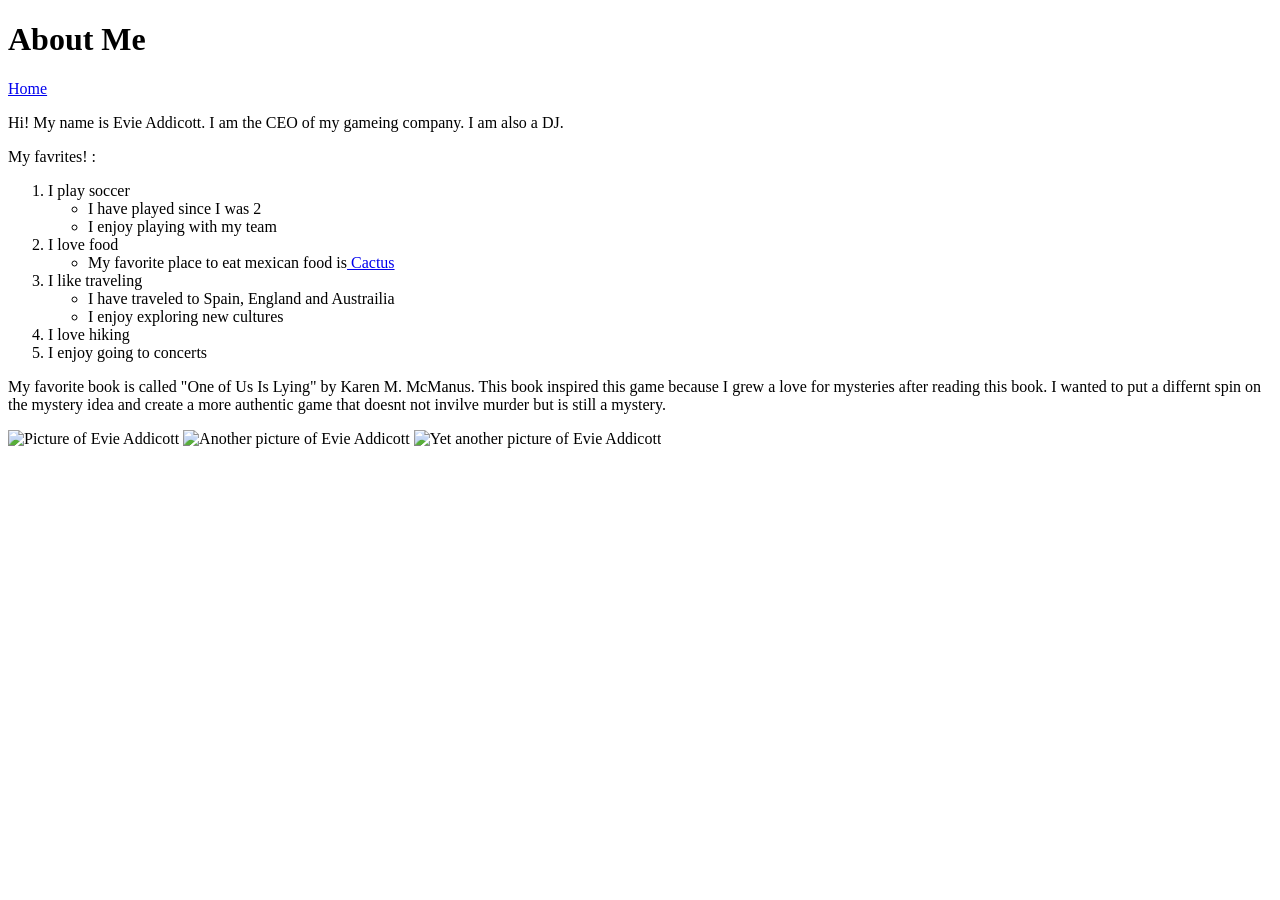
==== about.html @ ff98cb20 "game" ====
<!DOCTYPE html>
<html lang="en">
<head>
    <meta charset="UTF-8">
    <meta name="viewport" content="width=device-width, initial-scale=1.0">
    <title>Document</title>
</head>
<body>
    <h1>About Me</h1>
    <a href="index.html">Home</a>
    <p> Hi! My name is Evie Addicott. I am the CEO of my gameing company. I am also a DJ. </p>
<p> My favrites! :</p>
        <ol>
    <li>I play soccer</li>
    <ul>
        <li>I have played since I was 2</li>
        <li>I enjoy playing with my team</li>
    </ul>
    <li>I love food</li>
    <ul>
        <li>My favorite place to eat mexican food is<a href="https://www.cactustaqueria.com/"> Cactus</a></li>
    </ul>
    <li>I like traveling</li>
    <ul>
        <li>I have traveled to Spain, England and Austrailia</li>
        <li>I enjoy exploring new cultures</li>
    </ul>
    <li>I love hiking</li>
    <li>I enjoy going to concerts</li>
</ol>

<p>My favorite book is called "One of Us Is Lying" by Karen M. McManus. This book inspired this game because I grew a love for mysteries after reading this book. I wanted to put a differnt spin on the mystery idea and create a more authentic game that doesnt not invilve murder but is still a mystery.</p>

<img src="https://th.bing.com/th/id/OIP.9Z-Hz27_xnXfRjaogjSOLgHaHa?w=189&h=189&c=7&r=0&o=7&dpr=1.5&pid=1.7&rm=3" alt="Picture of Evie Addicott" width = "200" height="200">
<img src="https://57hours.com/wp-content/uploads/2023/04/best-hikes-europe.jpg" alt="Another picture of Evie Addicott" width = "200" height="200">
<img src="https://tse3.mm.bing.net/th/id/OIP.y_QuecIh8FljSf0yU3RRpgHaE8?r=0&rs=1&pid=ImgDetMain&o=7&rm=3" alt="Yet another picture of Evie Addicott" width = "200" height="200">
</body>
</html>
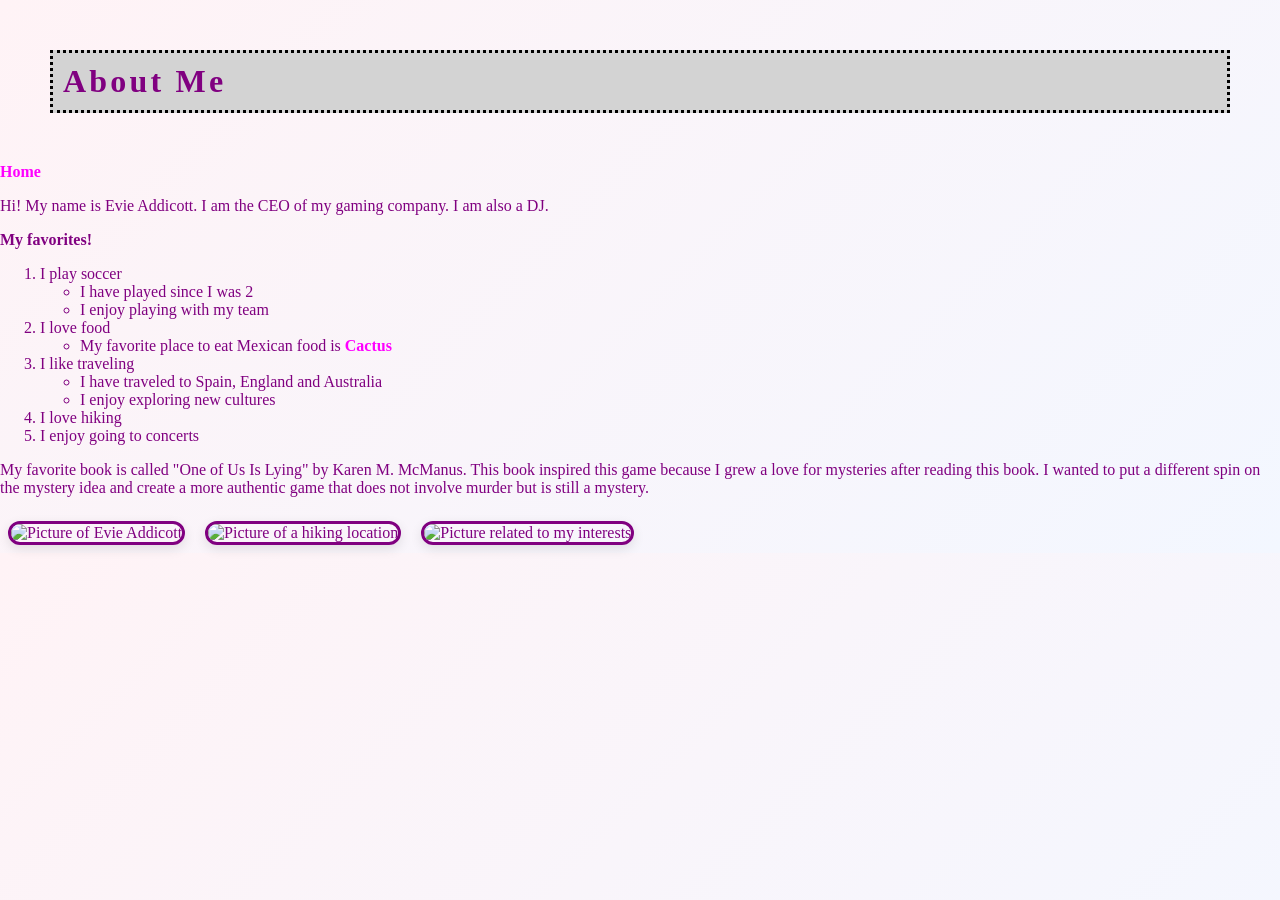
==== commit 4814977d: "story game version 3" ====
--- a/about.html
+++ b/about.html
@@ -1,38 +1,84 @@
 <!DOCTYPE html>
 <html lang="en">
 <head>
-    <meta charset="UTF-8">
-    <meta name="viewport" content="width=device-width, initial-scale=1.0">
-    <title>Document</title>
+   <meta charset="UTF-8">
+   <meta name="viewport" content="width=device-width, initial-scale=1.0">
+   <title>Document</title>
 </head>
-<body>
-    <h1>About Me</h1>
-    <a href="index.html">Home</a>
-    <p> Hi! My name is Evie Addicott. I am the CEO of my gameing company. I am also a DJ. </p>
-<p> My favrites! :</p>
-        <ol>
-    <li>I play soccer</li>
-    <ul>
-        <li>I have played since I was 2</li>
-        <li>I enjoy playing with my team</li>
-    </ul>
-    <li>I love food</li>
-    <ul>
-        <li>My favorite place to eat mexican food is<a href="https://www.cactustaqueria.com/"> Cactus</a></li>
-    </ul>
-    <li>I like traveling</li>
-    <ul>
-        <li>I have traveled to Spain, England and Austrailia</li>
-        <li>I enjoy exploring new cultures</li>
-    </ul>
-    <li>I love hiking</li>
-    <li>I enjoy going to concerts</li>
-</ol>
+<body style="background-color: rgb(182, 182, 203); color: purple; font-family: Cambria, Cochin, Georgia, Times, 'Times New Roman', serif, sans-serif; text-align: left;">
+<link rel="stylesheet" href="style.css">
 
-<p>My favorite book is called "One of Us Is Lying" by Karen M. McManus. This book inspired this game because I grew a love for mysteries after reading this book. I wanted to put a differnt spin on the mystery idea and create a more authentic game that doesnt not invilve murder but is still a mystery.</p>
+   <h1 class="heading">
+       About Me
+   </h1>
 
-<img src="https://th.bing.com/th/id/OIP.9Z-Hz27_xnXfRjaogjSOLgHaHa?w=189&h=189&c=7&r=0&o=7&dpr=1.5&pid=1.7&rm=3" alt="Picture of Evie Addicott" width = "200" height="200">
-<img src="https://57hours.com/wp-content/uploads/2023/04/best-hikes-europe.jpg" alt="Another picture of Evie Addicott" width = "200" height="200">
-<img src="https://tse3.mm.bing.net/th/id/OIP.y_QuecIh8FljSf0yU3RRpgHaE8?r=0&rs=1&pid=ImgDetMain&o=7&rm=3" alt="Yet another picture of Evie Addicott" width = "200" height="200">
+
+   <a href="index.html" style="color: magenta; font-weight: bold;">Home</a>
+
+
+   <p>Hi! My name is Evie Addicott. I am the CEO of my gaming company. I am also a DJ.</p>
+
+
+   <p style="font-weight: bold;">My favorites!</p>
+
+
+   <ol style="text-align: left;">
+       <li>I play soccer
+           <ul>
+               <li>I have played since I was 2</li>
+               <li>I enjoy playing with my team</li>
+           </ul>
+       </li>
+
+
+       <li>I love food
+           <ul>
+               <li>My favorite place to eat Mexican food is
+                   <a href="https://www.cactustaqueria.com/" style="color: magenta; font-weight: bold;">Cactus</a>
+               </li>
+           </ul>
+       </li>
+
+
+       <li>I like traveling
+           <ul>
+               <li>I have traveled to Spain, England and Australia</li>
+               <li>I enjoy exploring new cultures</li>
+           </ul>
+       </li>
+
+
+       <li>I love hiking</li>
+       <li>I enjoy going to concerts</li>
+   </ol>
+
+
+   <p>
+       My favorite book is called "One of Us Is Lying" by Karen M. McManus.
+       This book inspired this game because I grew a love for mysteries after
+       reading this book. I wanted to put a different spin on the mystery idea
+       and create a more authentic game that does not involve murder but is
+       still a mystery.
+   </p>
+
+
+   <img src="https://th.bing.com/th/id/OIP.9Z-Hz27_xnXfRjaogjSOLgHaHa?w=189&h=189&c=7&r=0&o=7&dpr=1.5&pid=1.7&rm=3"
+        alt="Picture of Evie Addicott"
+        width="200" height="200"
+        style="border: 3px solid purple; border-radius: 15px;">
+
+
+   <img src="https://57hours.com/wp-content/uploads/2023/04/best-hikes-europe.jpg"
+        alt="Picture of a hiking location"
+        width="200" height="200"
+        style="border: 3px solid purple; border-radius: 15px;">
+
+
+   <img src="https://tse3.mm.bing.net/th/id/OIP.y_QuecIh8FljSf0yU3RRpgHaE8?r=0&rs=1&pid=ImgDetMain&o=7&rm=3"
+        alt="Picture related to my interests"
+        width="200" height="200"
+        style="border: 3px solid purple; border-radius: 15px;">
+
+
 </body>
-</html>+</html>
--- a/style.css
+++ b/style.css
@@ -0,0 +1,117 @@
+body {
+  margin: 0;
+  font-family: Arial, sans-serif;
+  background: linear-gradient(135deg, #fff3f6, #f3f7ff);
+  color: #2d2d2d;
+
+.heading {
+  background-color: lightgray;
+  text-align: left;
+  letter-spacing: 0.1em;
+  border: 3px black dotted;
+  margin: 50px;
+  padding: 10px;
+}
+
+.card {
+  background-color: #a5e7b9;
+  border: 1px solid #e28888;
+  border-radius: 12px;
+  border-style: dotted;
+  padding: 20px;
+  margin: 20px 0;
+}
+}
+
+.page-wrap,
+.game-container {
+  max-width: 900px;
+  margin: 0 auto;
+  padding: 32px 20px 60px;
+}
+
+nav ul {
+  display: flex;
+  gap: 18px;
+  list-style: none;
+  padding: 0;
+  margin: 0 0 24px;
+}
+
+nav a,
+a {
+  color: #9c2d60;
+  text-decoration: none;
+  font-weight: 600;
+}
+
+img {
+  border-radius: 12px;
+  margin: 8px;
+  box-shadow: 0 4px 12px rgba(0, 0, 0, 0.1);
+}
+
+form {
+  display: flex;
+  flex-direction: column;
+  gap: 12px;
+  margin-top: 24px;
+  max-width: 420px;
+}
+
+input[type="text"],
+input[type="number"] {
+  padding: 10px;
+  border: 1px solid #d7c4d0;
+  border-radius: 8px;
+}
+
+input[type="submit"],
+button {
+  background: #c75d8d;
+  color: white;
+  border: none;
+  border-radius: 8px;
+  padding: 10px 18px;
+  font-size: 1rem;
+  cursor: pointer;
+  transition: background 0.2s ease;
+}
+
+input[type="submit"]:hover,
+button:hover {
+  background: #a34975;
+}
+
+#choices-container {
+  display: flex;
+  flex-direction: column;
+  gap: 12px;
+  margin: 20px 0;
+}
+
+.story-box,
+.status-box {
+  background: rgba(255, 255, 255, 0.8);
+  border: 1px solid #f0d9e4;
+  border-radius: 12px;
+  padding: 20px;
+  margin-top: 18px;
+}
+
+#health-display,
+#inventory-display {
+  font-weight: 700;
+}
+
+#message-display {
+  min-height: 28px;
+  color: #7a2d48;
+  font-weight: 700;
+}
+
+.image-row {
+  display: flex;
+  flex-wrap: wrap;
+  gap: 12px;
+}
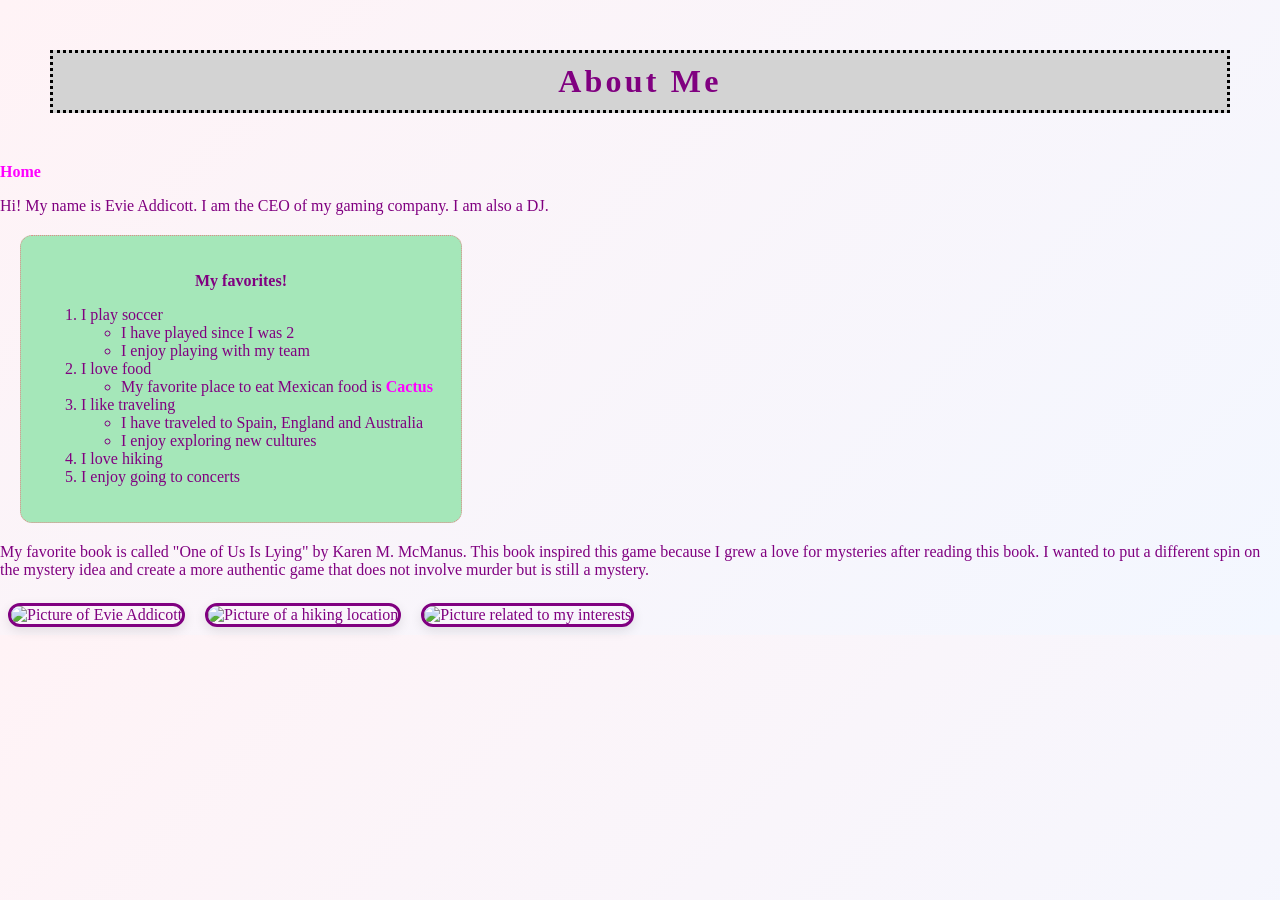
==== commit 1dc0e93a: "version4" ====
--- a/about.html
+++ b/about.html
@@ -19,8 +19,9 @@
    <p>Hi! My name is Evie Addicott. I am the CEO of my gaming company. I am also a DJ.</p>
 
 
-   <p style="font-weight: bold;">My favorites!</p>
-
+   <div class = "card">
+       <p style="font-weight: bold;">My favorites!</p>
+ 
 
    <ol style="text-align: left;">
        <li>I play soccer
@@ -52,6 +53,8 @@
        <li>I enjoy going to concerts</li>
    </ol>
 
+   </div>
+
 
    <p>
        My favorite book is called "One of Us Is Lying" by Karen M. McManus.
--- a/style.css
+++ b/style.css
@@ -6,7 +6,7 @@
 
 .heading {
   background-color: lightgray;
-  text-align: left;
+  text-align: center;
   letter-spacing: 0.1em;
   border: 3px black dotted;
   margin: 50px;
@@ -14,13 +14,23 @@
 }
 
 .card {
-  background-color: #a5e7b9;
-  border: 1px solid #e28888;
-  border-radius: 12px;
-  border-style: dotted;
-  padding: 20px;
-  margin: 20px 0;
+    background-color: #a5e7b9;
+    border: 1px dotted #e28888;
+    border-radius: 12px;
+    padding: 20px;
+    margin: 20px;
+    text-align: center;
+    width: 400px;
 }
+
+#inventory {
+    background-color: #f7c6d0;
+    border: 2px dotted #e28888;
+    border-radius: 10px;
+    padding: 15px;
+    margin: 10px;
+}
+
 }
 
 .page-wrap,
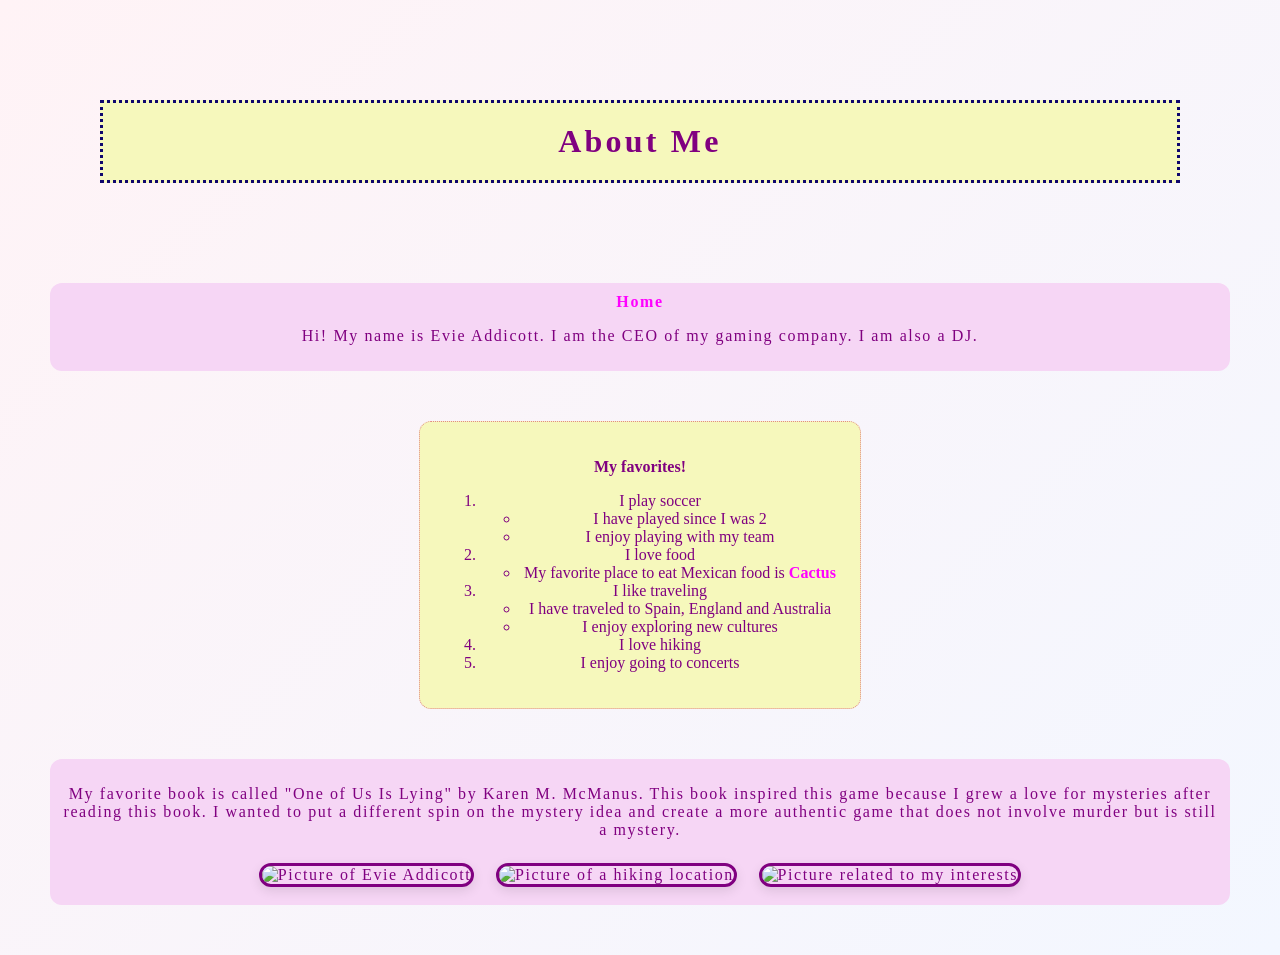
==== commit 9c1c9053: "mystery game - checkpoint #1" ====
--- a/about.html
+++ b/about.html
@@ -12,18 +12,17 @@
        About Me
    </h1>
 
-
+ <div class = "text">
    <a href="index.html" style="color: magenta; font-weight: bold;">Home</a>
-
-
+   <br>
    <p>Hi! My name is Evie Addicott. I am the CEO of my gaming company. I am also a DJ.</p>
-
+</div>
 
    <div class = "card">
        <p style="font-weight: bold;">My favorites!</p>
  
 
-   <ol style="text-align: left;">
+    <ol>
        <li>I play soccer
            <ul>
                <li>I have played since I was 2</li>
@@ -55,7 +54,7 @@
 
    </div>
 
-
+<div class = "text">
    <p>
        My favorite book is called "One of Us Is Lying" by Karen M. McManus.
        This book inspired this game because I grew a love for mysteries after
@@ -81,7 +80,7 @@
         alt="Picture related to my interests"
         width="200" height="200"
         style="border: 3px solid purple; border-radius: 15px;">
-
+</div>
 
 </body>
 </html>
--- a/style.css
+++ b/style.css
@@ -5,22 +5,32 @@
   color: #2d2d2d;
 
 .heading {
-  background-color: lightgray;
+  background-color: rgb(246, 248, 188);
   text-align: center;
   letter-spacing: 0.1em;
-  border: 3px black dotted;
-  margin: 50px;
-  padding: 10px;
+  border: 3px rgb(15, 6, 110) dotted;
+  margin: 100px;
+  padding: 20px;
 }
 
 .card {
-    background-color: #a5e7b9;
+    background-color: rgb(246, 248, 188);
     border: 1px dotted #e28888;
     border-radius: 12px;
     padding: 20px;
     margin: 20px;
     text-align: center;
     width: 400px;
+    margin: 0 auto;
+}
+
+.text{
+  background-color: rgb(246, 214, 245);
+  text-align: center;
+  letter-spacing: 0.1em;
+  margin: 50px;
+  padding: 10px;
+  border-radius: 12px;
 }
 
 #inventory {
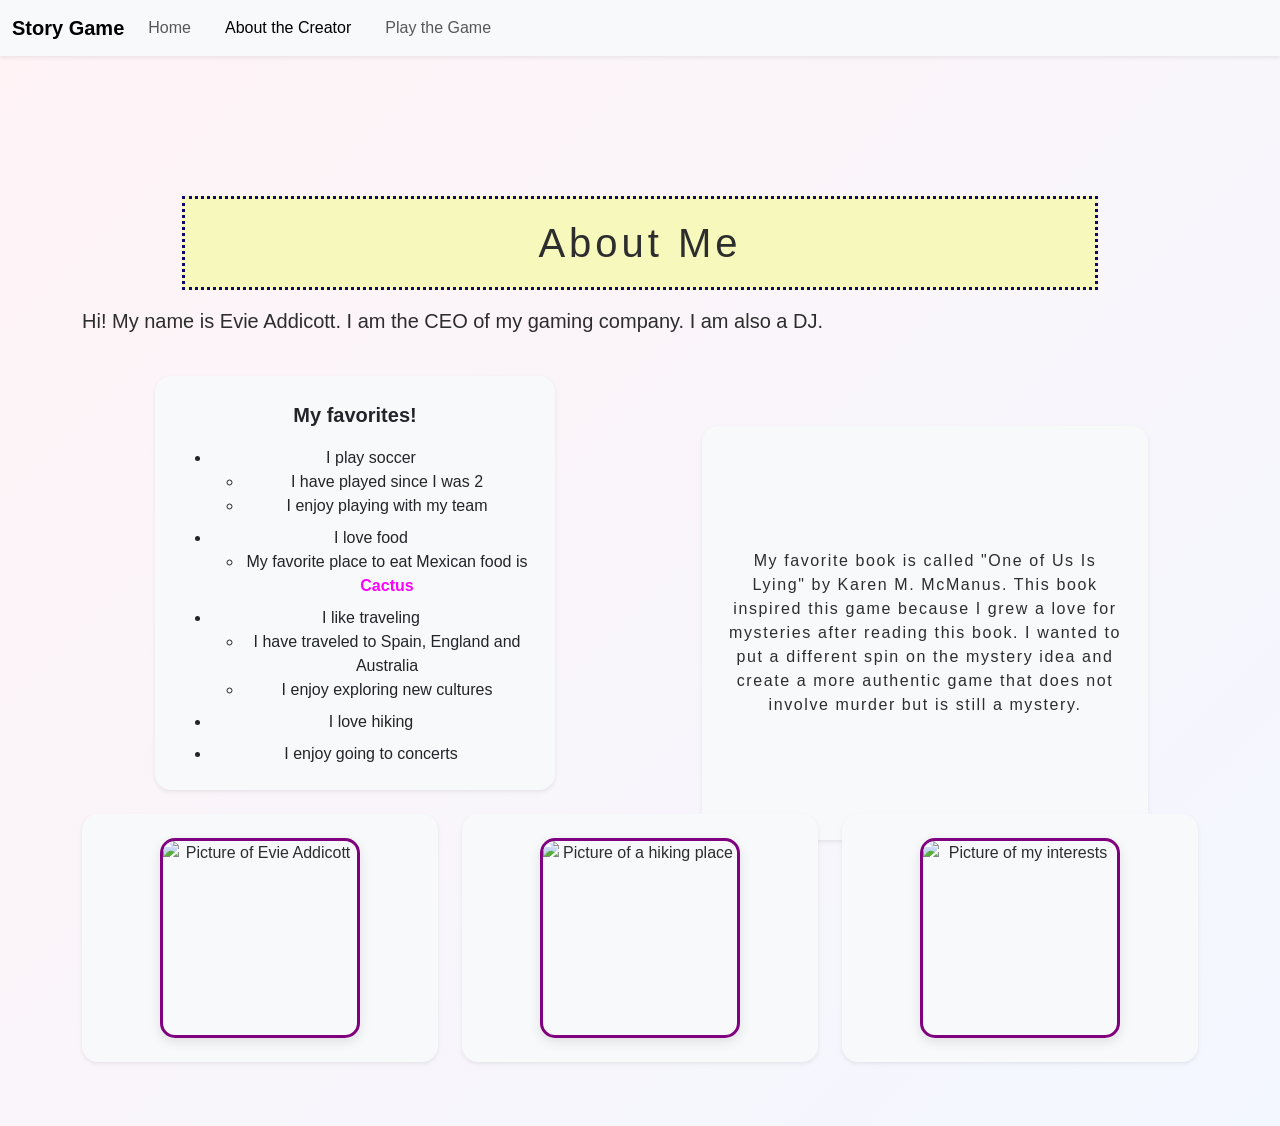
==== commit a67921e8: "Check point 3" ====
--- a/about.html
+++ b/about.html
@@ -3,84 +3,110 @@
 <head>
    <meta charset="UTF-8">
    <meta name="viewport" content="width=device-width, initial-scale=1.0">
-   <title>Document</title>
+   <title>About the Creator - Story Game</title>
+   <link href="https://cdn.jsdelivr.net/npm/bootstrap@5.3.3/dist/css/bootstrap.min.css" rel="stylesheet">
+   <link rel="stylesheet" href="style.css">
 </head>
-<body style="background-color: rgb(182, 182, 203); color: purple; font-family: Cambria, Cochin, Georgia, Times, 'Times New Roman', serif, sans-serif; text-align: left;">
-<link rel="stylesheet" href="style.css">
 
-   <h1 class="heading">
-       About Me
-   </h1>
+ <nav class="navbar navbar-expand-lg navbar-light bg-light mb-4 shadow-sm">
+  <div class="container-fluid">
+    <a class="navbar-brand" href="index.html">Story Game</a>
+    <div class="collapse navbar-collapse" id="navbarSupportedContent">
+      <ul class="navbar-nav me-auto mb-2 mb-lg-0">
+        <li class="nav-item">
+          <a class="nav-link" href="index.html">Home</a>
+        </li>
+        <li class="nav-item">
+          <a class="nav-link active" aria-current="page" href="about.html">About the Creator</a>
+        </li>
+        <li class="nav-item">
+          <a class="nav-link" href="game.html">Play the Game</a>
+        </li>
+      </ul>
+    </div>
+  </div>
+</nav>
 
- <div class = "text">
-   <a href="index.html" style="color: magenta; font-weight: bold;">Home</a>
-   <br>
-   <p>Hi! My name is Evie Addicott. I am the CEO of my gaming company. I am also a DJ.</p>
+<div class="container py-3">
+   <div class="row mb-4">
+       <div class="col-12">
+           <h1 class="heading mb-3">About Me</h1>
+           <p class="fs-5">Hi! My name is Evie Addicott. I am the CEO of my gaming company. I am also a DJ.</p>
+       </div>
+   </div>
+
+   <div class="row g-4 mb-4">
+       <div class="col-md-6">
+           <div class="card p-4 h-100 bg-light text-purple shadow-sm border-0 rounded-4">
+       <p style="font-weight: bold;" class="fs-5 mb-3">My favorites!</p>
+               <ul class="mb-0">
+                   <li class="mb-2">I play soccer
+                       <ul>
+                           <li>I have played since I was 2</li>
+                           <li>I enjoy playing with my team</li>
+                       </ul>
+                   </li>
+                   <li class="mb-2">I love food
+                       <ul>
+                           <li>My favorite place to eat Mexican food is
+                               <a href="https://www.cactustaqueria.com/" style="color: magenta; font-weight: bold;">Cactus</a>
+                           </li>
+                       </ul>
+                   </li>
+                   <li class="mb-2">I like traveling
+                       <ul>
+                           <li>I have traveled to Spain, England and Australia</li>
+                           <li>I enjoy exploring new cultures</li>
+                       </ul>
+                   </li>
+                   <li class="mb-2">I love hiking</li>
+                   <li>I enjoy going to concerts</li>
+               </ul>
+           </div>
+       </div>
+
+       <div class="col-md-6">
+           <div class="text p-4 h-100 bg-light text-purple shadow-sm rounded-4 d-flex flex-column justify-content-center">
+               <p class="mb-0">
+                   My favorite book is called "One of Us Is Lying" by Karen M. McManus.
+                   This book inspired this game because I grew a love for mysteries after
+                   reading this book. I wanted to put a different spin on the mystery idea
+                   and create a more authentic game that does not involve murder but is
+                   still a mystery.
+               </p>
+           </div>
+       </div>
+   </div>
+
+   <div class="row g-4 text-center mb-5">
+       <div class="col-md-4">
+           <div class="p-3 bg-light shadow-sm rounded-4 h-100 d-flex justify-content-center align-items-center">
+               <img src="https://th.bing.com/th/id/OIP.9Z-Hz27_xnXfRjaogjSOLgHaHa?w=189&h=189&c=7&r=0&o=7&dpr=1.5&pid=1.7&rm=3"
+                    alt="Picture of Evie Addicott"
+                    class="img-fluid"
+                    style="width: 200px; height: 200px; object-fit: cover; border: 3px solid purple; border-radius: 15px;">
+           </div>
+       </div>
+       <div class="col-md-4">
+           <div class="p-3 bg-light shadow-sm rounded-4 h-100 d-flex justify-content-center align-items-center">
+               <img src="https://57hours.com/wp-content/uploads/2023/04/best-hikes-europe.jpg"
+                    alt="Picture of a hiking place"
+                    class="img-fluid"
+                    style="width: 200px; height: 200px; object-fit: cover; border: 3px solid purple; border-radius: 15px;">
+           </div>
+       </div>
+       <div class="col-md-4">
+           <div class="p-3 bg-light shadow-sm rounded-4 h-100 d-flex justify-content-center align-items-center">
+               <img src="https://tse3.mm.bing.net/th/id/OIP.y_QuecIh8FljSf0yU3RRpgHaE8?r=0&rs=1&pid=ImgDetMain&o=7&rm=3"
+                    alt="Picture of my interests"
+                    class="img-fluid"
+                    style="width: 200px; height: 200px; object-fit: cover; border: 3px solid purple; border-radius: 15px;">
+           </div>
+       </div>
+   </div>
 </div>
 
-   <div class = "card">
-       <p style="font-weight: bold;">My favorites!</p>
- 
-
-    <ol>
-       <li>I play soccer
-           <ul>
-               <li>I have played since I was 2</li>
-               <li>I enjoy playing with my team</li>
-           </ul>
-       </li>
-
-
-       <li>I love food
-           <ul>
-               <li>My favorite place to eat Mexican food is
-                   <a href="https://www.cactustaqueria.com/" style="color: magenta; font-weight: bold;">Cactus</a>
-               </li>
-           </ul>
-       </li>
-
-
-       <li>I like traveling
-           <ul>
-               <li>I have traveled to Spain, England and Australia</li>
-               <li>I enjoy exploring new cultures</li>
-           </ul>
-       </li>
-
-
-       <li>I love hiking</li>
-       <li>I enjoy going to concerts</li>
-   </ol>
-
-   </div>
-
-<div class = "text">
-   <p>
-       My favorite book is called "One of Us Is Lying" by Karen M. McManus.
-       This book inspired this game because I grew a love for mysteries after
-       reading this book. I wanted to put a different spin on the mystery idea
-       and create a more authentic game that does not involve murder but is
-       still a mystery.
-   </p>
-
-
-   <img src="https://th.bing.com/th/id/OIP.9Z-Hz27_xnXfRjaogjSOLgHaHa?w=189&h=189&c=7&r=0&o=7&dpr=1.5&pid=1.7&rm=3"
-        alt="Picture of Evie Addicott"
-        width="200" height="200"
-        style="border: 3px solid purple; border-radius: 15px;">
-
-
-   <img src="https://57hours.com/wp-content/uploads/2023/04/best-hikes-europe.jpg"
-        alt="Picture of a hiking location"
-        width="200" height="200"
-        style="border: 3px solid purple; border-radius: 15px;">
-
-
-   <img src="https://tse3.mm.bing.net/th/id/OIP.y_QuecIh8FljSf0yU3RRpgHaE8?r=0&rs=1&pid=ImgDetMain&o=7&rm=3"
-        alt="Picture related to my interests"
-        width="200" height="200"
-        style="border: 3px solid purple; border-radius: 15px;">
-</div>
+<script src="https://cdn.jsdelivr.net/npm/bootstrap@5.3.3/dist/js/bootstrap.bundle.min.js"></script>
 
 </body>
 </html>
